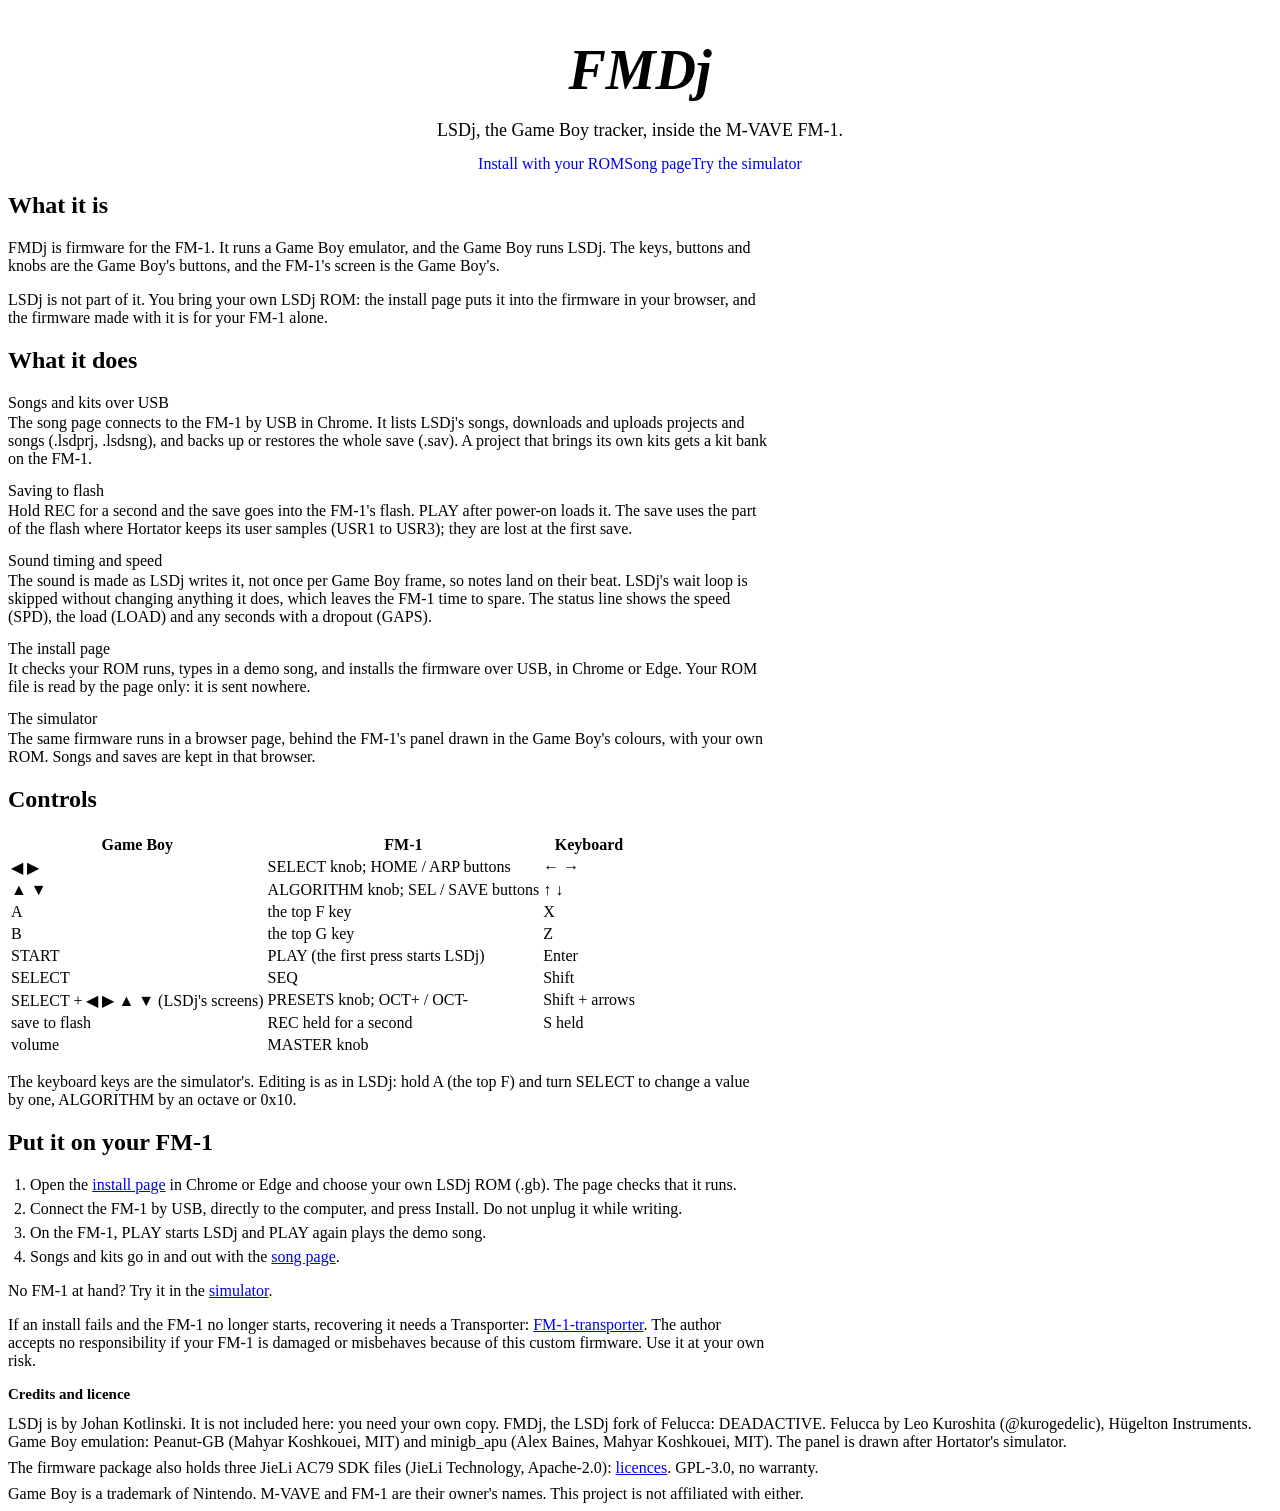
==== web/fmdj/index.html @ c3d85038 "fmdj: the landing page: the site's front page for an LSDj package (web/fmdj/): the FM-1 as the simul" ====
<!doctype html>
<!-- SPDX-License-Identifier: GPL-3.0-only
     LSDj fork: 2026 DEADACTIVE
     The FMDj landing page: the site's root index.html (web/make_site.py writes it, with LSDj's screens in place of
     the SHOTS mark when there are any). It lives at the site's root: its paths are from there. -->
<html lang="en">
<head>
<meta charset="utf-8">
<meta name="viewport" content="width=device-width, initial-scale=1">
<title>FMDj: LSDj on the M-VAVE FM-1</title>
<meta name="description" content="LSDj, the Game Boy tracker, inside the M-VAVE FM-1.">
<link rel="stylesheet" href="webapp/lsdj-sim/sim.css">
<link rel="stylesheet" href="fmdj.css">
</head>
<body>
<main>
  <header class="hero">
    <h1><i>FMDj</i></h1>
    <p class="lead">LSDj, the Game Boy tracker, inside the M-VAVE FM-1.</p>
    <nav class="go">
      <a class="act" href="webapp/lsdj-install/">Install with your ROM</a>
      <a class="act" href="webapp/lsdj/">Song page</a>
      <a class="act" href="webapp/lsdj-sim/">Try the simulator</a>
    </nav>
  </header>

  <div class="stage"><div id="fit" class="fit"><div id="device" class="device"></div></div></div>
<!--SHOTS-->

  <section>
    <h2>What it is</h2>
    <p>FMDj is firmware for the FM-1. It runs a Game Boy emulator, and the Game Boy runs LSDj. The keys, buttons and
      knobs are the Game Boy's buttons, and the FM-1's screen is the Game Boy's.</p>
    <p>LSDj is not part of it. You bring your own LSDj ROM: the install page puts it into the firmware in your
      browser, and the firmware made with it is for your FM-1 alone.</p>
  </section>

  <section>
    <h2>What it does</h2>
    <dl class="does">
      <dt>Songs and kits over USB</dt>
      <dd>The song page connects to the FM-1 by USB in Chrome. It lists LSDj's songs, downloads and uploads
        projects and songs (.lsdprj, .lsdsng), and backs up or restores the whole save (.sav). A project that brings
        its own kits gets a kit bank on the FM-1.</dd>
      <dt>Saving to flash</dt>
      <dd>Hold REC for a second and the save goes into the FM-1's flash. PLAY after power-on loads it. The save uses
        the part of the flash where Hortator keeps its user samples (USR1 to USR3); they are lost at the first
        save.</dd>
      <dt>Sound timing and speed</dt>
      <dd>The sound is made as LSDj writes it, not once per Game Boy frame, so notes land on their beat. LSDj's wait
        loop is skipped without changing anything it does, which leaves the FM-1 time to spare. The status line shows
        the speed (SPD), the load (LOAD) and any seconds with a dropout (GAPS).</dd>
      <dt>The install page</dt>
      <dd>It checks your ROM runs, types in a demo song, and installs the firmware over USB, in Chrome or Edge. Your
        ROM file is read by the page only: it is sent nowhere.</dd>
      <dt>The simulator</dt>
      <dd>The same firmware runs in a browser page, behind the FM-1's panel drawn in the Game Boy's colours, with your
        own ROM. Songs and saves are kept in that browser.</dd>
    </dl>
  </section>

  <section class="help">
    <h2>Controls</h2>
    <table>
      <tr><th>Game Boy</th><th>FM-1</th><th>Keyboard</th></tr>
      <tr><td>◀ ▶</td><td>SELECT knob; HOME / ARP buttons</td><td>← →</td></tr>
      <tr><td>▲ ▼</td><td>ALGORITHM knob; SEL / SAVE buttons</td><td>↑ ↓</td></tr>
      <tr><td>A</td><td>the top F key</td><td>X</td></tr>
      <tr><td>B</td><td>the top G key</td><td>Z</td></tr>
      <tr><td>START</td><td>PLAY (the first press starts LSDj)</td><td>Enter</td></tr>
      <tr><td>SELECT</td><td>SEQ</td><td>Shift</td></tr>
      <tr><td>SELECT + ◀ ▶ ▲ ▼ (LSDj's screens)</td><td>PRESETS knob; OCT+ / OCT-</td><td>Shift + arrows</td></tr>
      <tr><td>save to flash</td><td>REC held for a second</td><td>S held</td></tr>
      <tr><td>volume</td><td>MASTER knob</td><td></td></tr>
    </table>
    <p class="small">The keyboard keys are the simulator's. Editing is as in LSDj: hold A (the top F) and turn SELECT
      to change a value by one, ALGORITHM by an octave or 0x10.</p>
  </section>

  <section>
    <h2>Put it on your FM-1</h2>
    <ol class="steps">
      <li>Open the <a href="webapp/lsdj-install/">install page</a> in Chrome or Edge and choose your own LSDj ROM
        (.gb). The page checks that it runs.</li>
      <li>Connect the FM-1 by USB, directly to the computer, and press Install. Do not unplug it while writing.</li>
      <li>On the FM-1, PLAY starts LSDj and PLAY again plays the demo song.</li>
      <li>Songs and kits go in and out with the <a href="webapp/lsdj/">song page</a>.</li>
    </ol>
    <p>No FM-1 at hand? Try it in the <a href="webapp/lsdj-sim/">simulator</a>.</p>
    <p class="small">If an install fails and the FM-1 no longer starts, recovering it needs a Transporter:
      <a href="https://github.com/kurogedelic/FM-1-transporter" target="_blank" rel="noopener">FM-1-transporter</a>.
      The author accepts no responsibility if your FM-1 is damaged or misbehaves because of this custom firmware.
      Use it at your own risk.</p>
  </section>

  <footer class="small">
    <h2>Credits and licence</h2>
    <p>LSDj is by Johan Kotlinski. It is not included here: you need your own copy. FMDj, the LSDj fork of Felucca:
      DEADACTIVE. Felucca by Leo Kuroshita (@kurogedelic), Hügelton Instruments. Game Boy emulation: Peanut-GB
      (Mahyar Koshkouei, MIT) and minigb_apu (Alex Baines, Mahyar Koshkouei, MIT). The panel is drawn after
      Hortator's simulator.</p>
    <p>The firmware package also holds three JieLi AC79 SDK files (JieLi Technology, Apache-2.0):
      <a href="firmware/LICENSES/">licences</a>. GPL-3.0, no warranty.</p>
    <p>Game Boy is a trademark of Nintendo. M-VAVE and FM-1 are their owner's names. This project is not affiliated
      with either.</p>
  </footer>
</main>
<script type="module" src="fmdj.js"></script>
</body>
</html>
---- web/fmdj/fmdj.css ----
/* SPDX-License-Identifier: GPL-3.0-only
 * LSDj fork: 2026 DEADACTIVE */
/* The FMDj landing page: the simulator's look (webapp/lsdj-sim/sim.css: the page, the device, the table), and here
 * only what this page adds: the name large, the links as the simulator's magenta buttons, the gallery of LSDj's
 * screens under the device, the sections. */
.hero { text-align: center; }
.hero h1 { font-size: 56px; margin-bottom: 4px; }
.hero .lead { font-size: 18px; margin-bottom: 14px; }
.go { display: flex; flex-wrap: wrap; justify-content: center; }
a.act { text-decoration: none; }

/* the device is a picture here */
.device, .device * { cursor: default; }

/* the gallery: LSDj's screens, the one on the device marked */
.shots { margin-top: 28px; }
.gallery { list-style: none; margin: 0; padding: 0; display: grid; gap: 14px 12px;
  grid-template-columns: repeat(auto-fill, minmax(100px, 1fr)); }
.gallery li { text-align: center; font: 600 11px/1 var(--print); letter-spacing: .12em; color: var(--dim); }
.gallery button { display: block; width: 100%; padding: 0; margin: 0 0 6px; border: 0; border-radius: 4px; cursor: pointer;
  background: var(--lcd-off); box-shadow: 0 0 0 3px #4f5160; }
.gallery button[aria-pressed="true"] { box-shadow: 0 0 0 3px var(--magenta); }
.gallery button:focus-visible { outline: 2px dashed var(--ink); outline-offset: 5px; }
.gallery img { display: block; width: 100%; height: auto; border-radius: 4px; image-rendering: pixelated; }
.shots .small { text-align: center; margin: 12px 0 0; }

section { margin-top: 8px; }
section p, .does dd { max-width: 760px; }
.does dt { font: italic 700 15px/1.3 var(--print); margin-top: 14px; }
.does dd { margin: 2px 0 0; color: var(--ink); }
.steps { padding-left: 22px; max-width: 760px; }
.steps li { margin-bottom: 6px; }
footer h2 { font-size: 15px; color: var(--ink); }
footer p { margin: 0 0 8px; }
@media (max-width: 520px) {
  .hero h1 { font-size: 42px; }
  th, td { padding-right: 8px; }
}
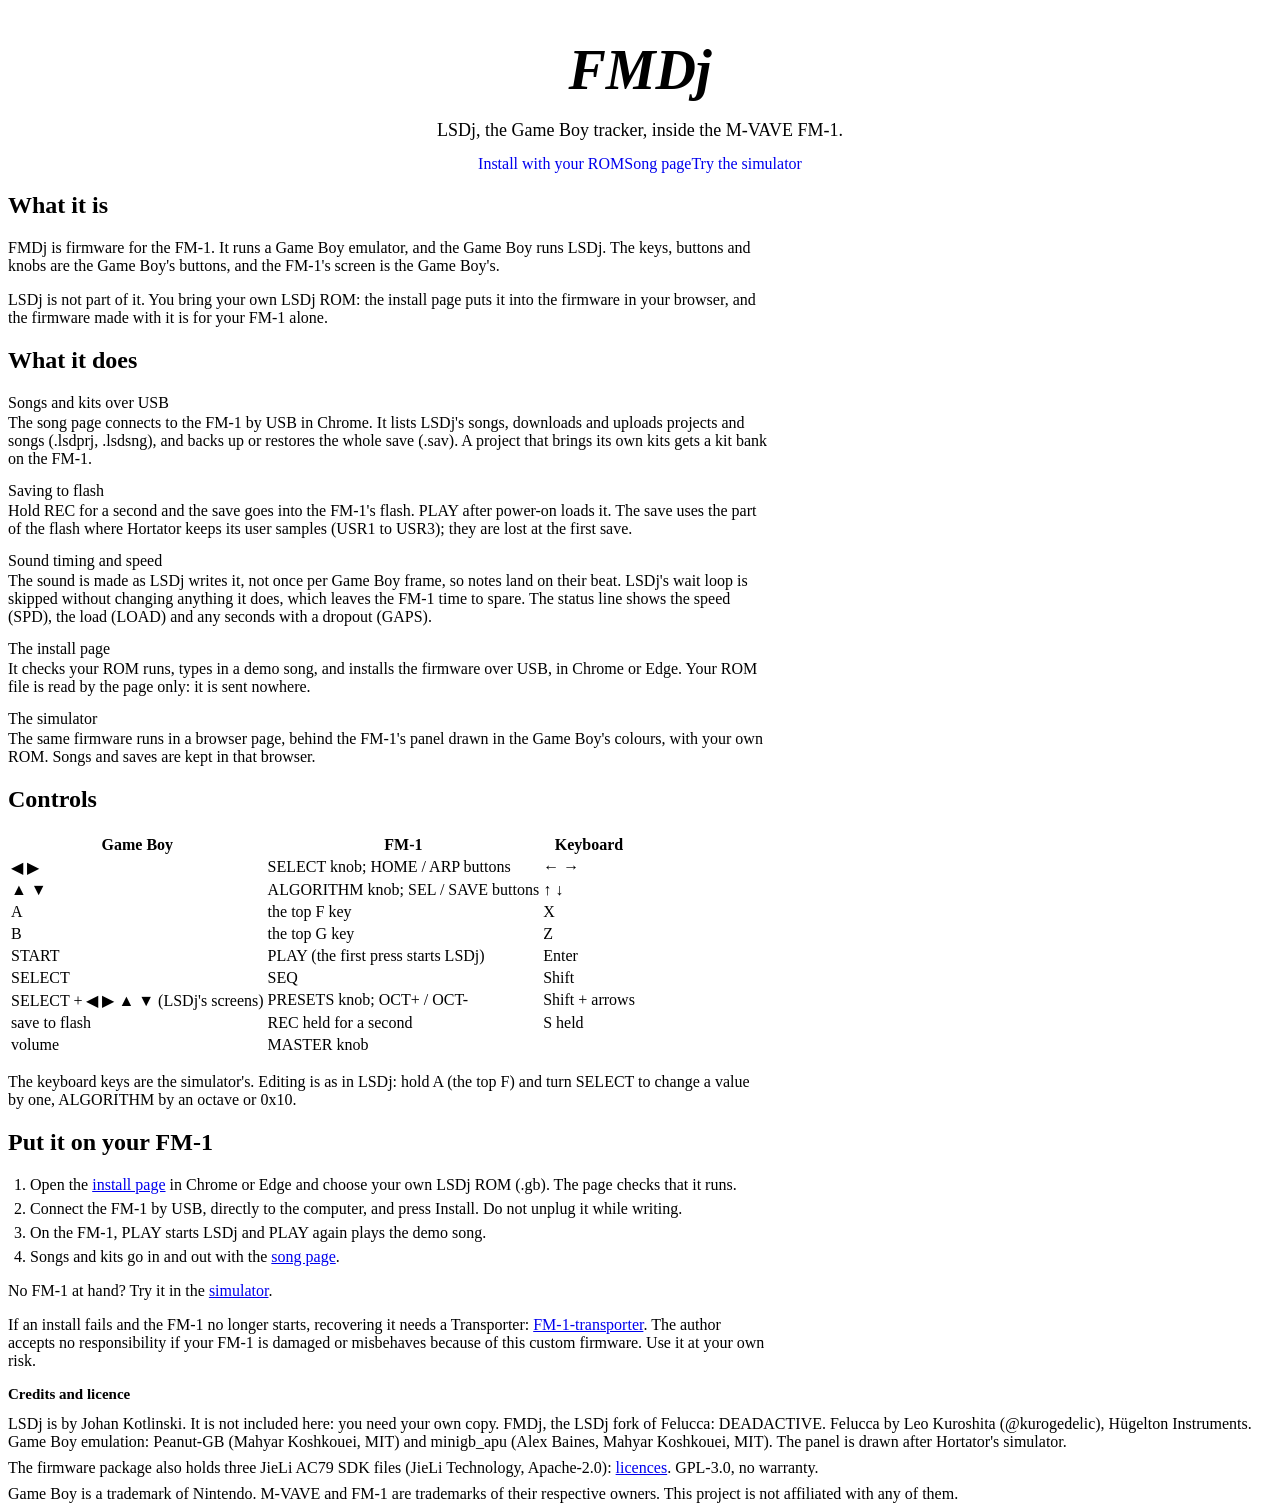
==== commit ad570c0f: "fmdj: the name FMDj on the pages, docs, bezel print and start screen Co-Authored-By: Claude Opus 5.5" ====
--- a/web/fmdj/index.html
+++ b/web/fmdj/index.html
@@ -101,8 +101,8 @@
       Hortator's simulator.</p>
     <p>The firmware package also holds three JieLi AC79 SDK files (JieLi Technology, Apache-2.0):
       <a href="firmware/LICENSES/">licences</a>. GPL-3.0, no warranty.</p>
-    <p>Game Boy is a trademark of Nintendo. M-VAVE and FM-1 are their owner's names. This project is not affiliated
-      with either.</p>
+    <p>Game Boy is a trademark of Nintendo. M-VAVE and FM-1 are trademarks of their respective owners. This project is not
+      affiliated with any of them.</p>
   </footer>
 </main>
 <script type="module" src="fmdj.js"></script>
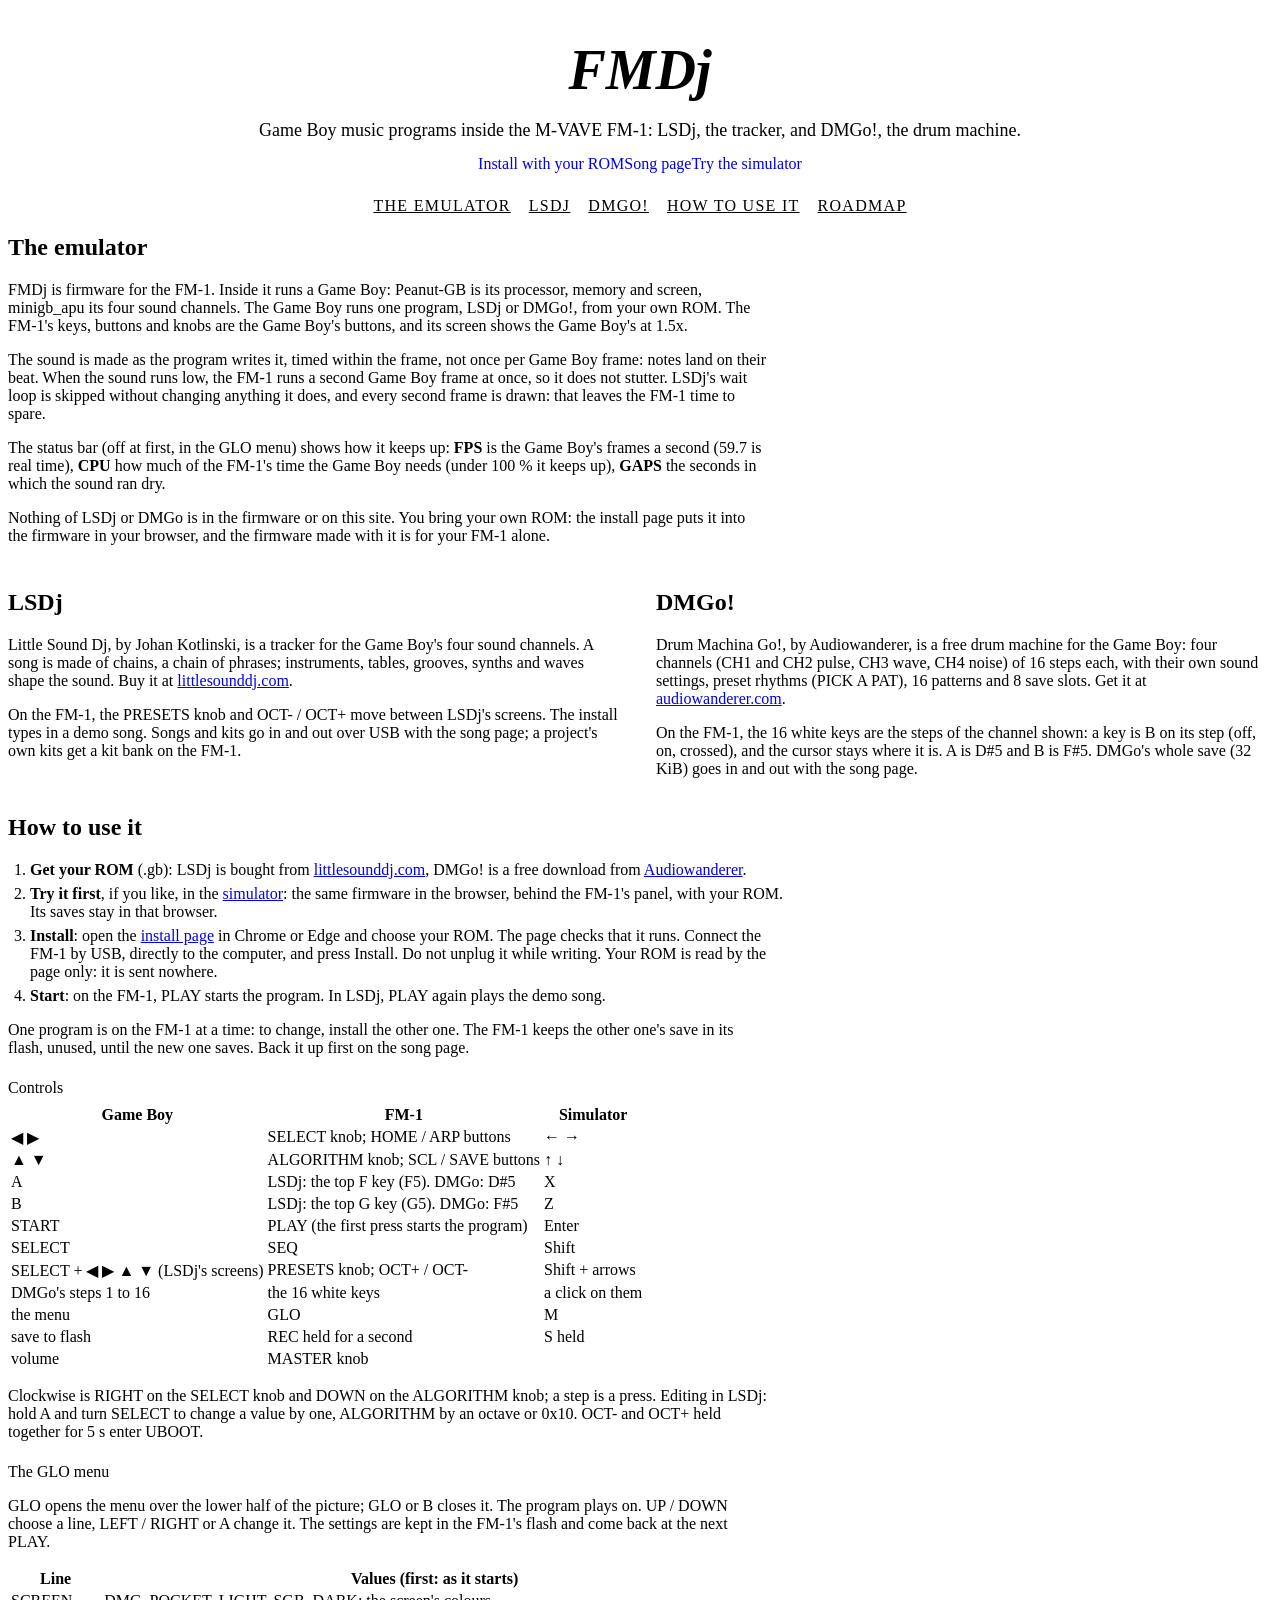
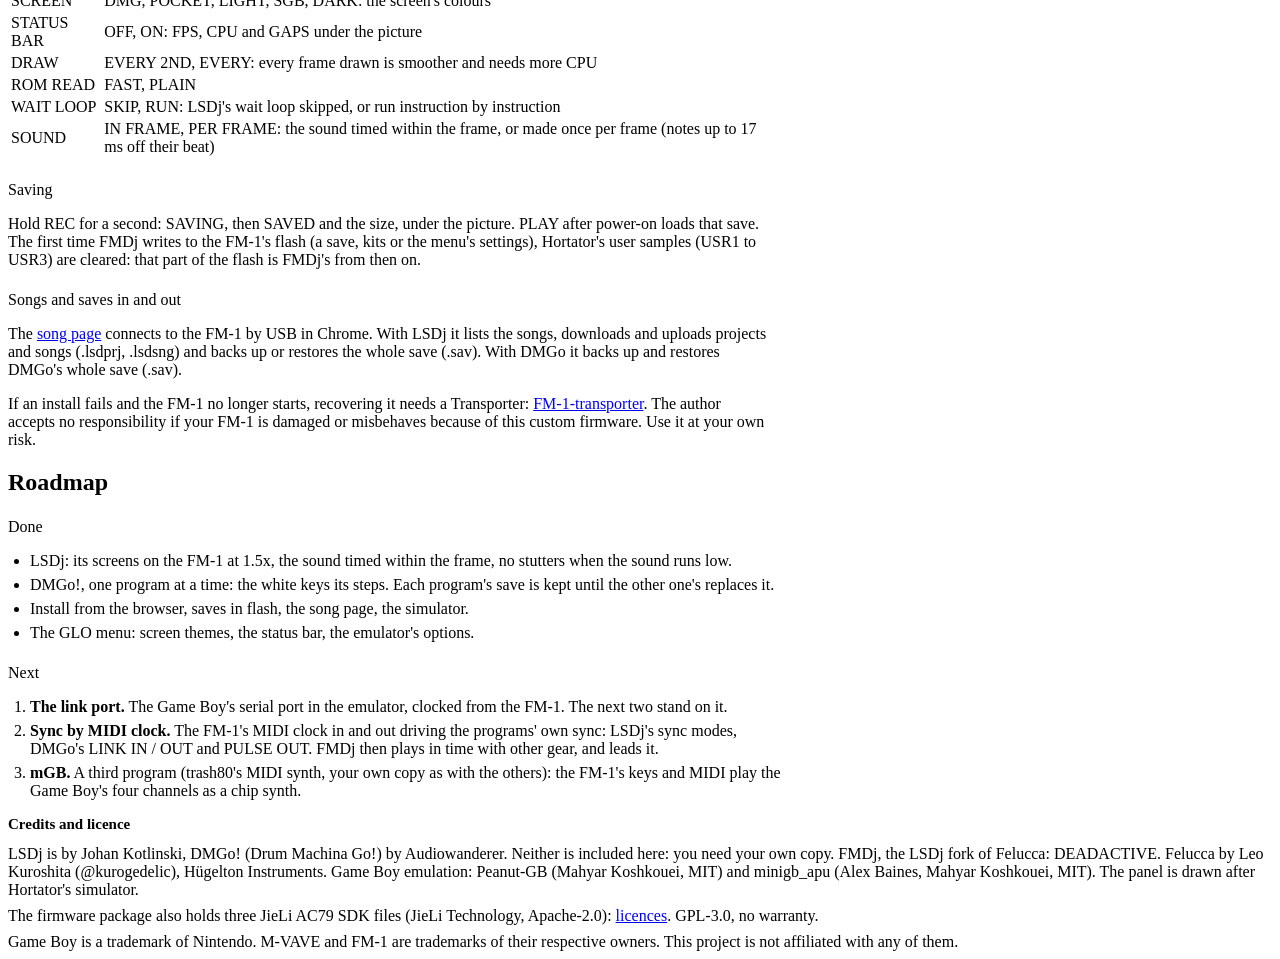
==== commit 18b9d659: "fmdj: the landing page tells of both programs: the emulator, LSDj, DMGo! (Audiowanderer, linked), ho" ====
--- a/web/fmdj/index.html
+++ b/web/fmdj/index.html
@@ -1,14 +1,15 @@
 <!doctype html>
 <!-- SPDX-License-Identifier: GPL-3.0-only
      LSDj fork: 2026 DEADACTIVE
-     The FMDj landing page: the site's root index.html (web/make_site.py writes it, with LSDj's screens in place of
-     the SHOTS mark when there are any). It lives at the site's root: its paths are from there. -->
+     The FMDj landing page: the site's root index.html (web/make_site.py writes it, with the programs' screens, LSDj's
+     and DMGo's, in place of the SHOTS mark when there are any). It lives at the site's root: its paths are from there.
+     What it says comes from docs/ROADMAP.md and docs/lsdj/CONTROLS.md: keep them in step. -->
 <html lang="en">
 <head>
 <meta charset="utf-8">
 <meta name="viewport" content="width=device-width, initial-scale=1">
-<title>FMDj: LSDj on the M-VAVE FM-1</title>
-<meta name="description" content="LSDj, the Game Boy tracker, inside the M-VAVE FM-1.">
+<title>FMDj: LSDj and DMGo! on the M-VAVE FM-1</title>
+<meta name="description" content="Game Boy music programs inside the M-VAVE FM-1: LSDj, the tracker, and DMGo!, the drum machine. Your own ROM, installed from the browser.">
 <link rel="stylesheet" href="webapp/lsdj-sim/sim.css">
 <link rel="stylesheet" href="fmdj.css">
 </head>
@@ -16,7 +17,7 @@
 <main>
   <header class="hero">
     <h1><i>FMDj</i></h1>
-    <p class="lead">LSDj, the Game Boy tracker, inside the M-VAVE FM-1.</p>
+    <p class="lead">Game Boy music programs inside the M-VAVE FM-1: LSDj, the tracker, and DMGo!, the drum machine.</p>
     <nav class="go">
       <a class="act" href="webapp/lsdj-install/">Install with your ROM</a>
       <a class="act" href="webapp/lsdj/">Song page</a>
@@ -27,78 +28,148 @@
   <div class="stage"><div id="fit" class="fit"><div id="device" class="device"></div></div></div>
 <!--SHOTS-->
 
-  <section>
-    <h2>What it is</h2>
-    <p>FMDj is firmware for the FM-1. It runs a Game Boy emulator, and the Game Boy runs LSDj. The keys, buttons and
-      knobs are the Game Boy's buttons, and the FM-1's screen is the Game Boy's.</p>
-    <p>LSDj is not part of it. You bring your own LSDj ROM: the install page puts it into the firmware in your
-      browser, and the firmware made with it is for your FM-1 alone.</p>
+  <nav class="toc" aria-label="On this page">
+    <a href="#emulator">The emulator</a> <a href="#lsdj">LSDj</a> <a href="#dmgo">DMGo!</a>
+    <a href="#how">How to use it</a> <a href="#roadmap">Roadmap</a>
+  </nav>
+
+  <section id="emulator">
+    <h2>The emulator</h2>
+    <p>FMDj is firmware for the FM-1. Inside it runs a Game Boy: Peanut-GB is its processor, memory and screen,
+      minigb_apu its four sound channels. The Game Boy runs one program, LSDj or DMGo!, from your own ROM. The FM-1's
+      keys, buttons and knobs are the Game Boy's buttons, and its screen shows the Game Boy's at 1.5x.</p>
+    <p>The sound is made as the program writes it, timed within the frame, not once per Game Boy frame: notes land on
+      their beat. When the sound runs low, the FM-1 runs a second Game Boy frame at once, so it does not stutter.
+      LSDj's wait loop is skipped without changing anything it does, and every second frame is drawn: that leaves the
+      FM-1 time to spare.</p>
+    <p>The status bar (off at first, in the GLO menu) shows how it keeps up: <b>FPS</b> is the Game Boy's frames a
+      second (59.7 is real time), <b>CPU</b> how much of the FM-1's time the Game Boy needs (under 100 % it keeps up),
+      <b>GAPS</b> the seconds in which the sound ran dry.</p>
+    <p>Nothing of LSDj or DMGo is in the firmware or on this site. You bring your own ROM: the install page puts it
+      into the firmware in your browser, and the firmware made with it is for your FM-1 alone.</p>
   </section>
 
-  <section>
-    <h2>What it does</h2>
-    <dl class="does">
-      <dt>Songs and kits over USB</dt>
-      <dd>The song page connects to the FM-1 by USB in Chrome. It lists LSDj's songs, downloads and uploads
-        projects and songs (.lsdprj, .lsdsng), and backs up or restores the whole save (.sav). A project that brings
-        its own kits gets a kit bank on the FM-1.</dd>
-      <dt>Saving to flash</dt>
-      <dd>Hold REC for a second and the save goes into the FM-1's flash. PLAY after power-on loads it. The save uses
-        the part of the flash where Hortator keeps its user samples (USR1 to USR3); they are lost at the first
-        save.</dd>
-      <dt>Sound timing and speed</dt>
-      <dd>The sound is made as LSDj writes it, not once per Game Boy frame, so notes land on their beat. LSDj's wait
-        loop is skipped without changing anything it does, which leaves the FM-1 time to spare. The status line shows
-        the speed (SPD), the load (LOAD) and any seconds with a dropout (GAPS).</dd>
-      <dt>The install page</dt>
-      <dd>It checks your ROM runs, types in a demo song, and installs the firmware over USB, in Chrome or Edge. Your
-        ROM file is read by the page only: it is sent nowhere.</dd>
-      <dt>The simulator</dt>
-      <dd>The same firmware runs in a browser page, behind the FM-1's panel drawn in the Game Boy's colours, with your
-        own ROM. Songs and saves are kept in that browser.</dd>
-    </dl>
-  </section>
+  <div class="two">
+    <section id="lsdj">
+      <h2>LSDj</h2>
+      <p>Little Sound Dj, by Johan Kotlinski, is a tracker for the Game Boy's four sound channels. A song is made of
+        chains, a chain of phrases; instruments, tables, grooves, synths and waves shape the sound. Buy it at
+        <a href="https://www.littlesounddj.com/" target="_blank" rel="noopener">littlesounddj.com</a>.</p>
+      <p>On the FM-1, the PRESETS knob and OCT- / OCT+ move between LSDj's screens. The install types in a demo song.
+        Songs and kits go in and out over USB with the song page; a project's own kits get a kit bank on the
+        FM-1.</p>
+    </section>
+    <section id="dmgo">
+      <h2>DMGo!</h2>
+      <p>Drum Machina Go!, by Audiowanderer, is a free drum machine for the Game Boy: four channels (CH1 and CH2
+        pulse, CH3 wave, CH4 noise) of 16 steps each, with their own sound settings, preset rhythms (PICK A PAT), 16
+        patterns and 8 save slots. Get it at
+        <a href="https://audiowanderer.com/AW/drum-machina-go-or/" target="_blank" rel="noopener">audiowanderer.com</a>.</p>
+      <p>On the FM-1, the 16 white keys are the steps of the channel shown: a key is B on its step (off, on, crossed),
+        and the cursor stays where it is. A is D#5 and B is F#5. DMGo's whole save (32 KiB) goes in and out with the
+        song page.</p>
+    </section>
+  </div>
 
-  <section class="help">
-    <h2>Controls</h2>
+  <section id="how" class="help">
+    <h2>How to use it</h2>
+    <ol class="steps">
+      <li><b>Get your ROM</b> (.gb): LSDj is bought from
+        <a href="https://www.littlesounddj.com/" target="_blank" rel="noopener">littlesounddj.com</a>, DMGo! is a
+        free download from
+        <a href="https://audiowanderer.com/AW/drum-machina-go-or/" target="_blank" rel="noopener">Audiowanderer</a>.</li>
+      <li><b>Try it first</b>, if you like, in the <a href="webapp/lsdj-sim/">simulator</a>: the same firmware in the
+        browser, behind the FM-1's panel, with your ROM. Its saves stay in that browser.</li>
+      <li><b>Install</b>: open the <a href="webapp/lsdj-install/">install page</a> in Chrome or Edge and choose your
+        ROM. The page checks that it runs. Connect the FM-1 by USB, directly to the computer, and press Install. Do not
+        unplug it while writing. Your ROM is read by the page only: it is sent nowhere.</li>
+      <li><b>Start</b>: on the FM-1, PLAY starts the program. In LSDj, PLAY again plays the demo song.</li>
+    </ol>
+    <p>One program is on the FM-1 at a time: to change, install the other one. The FM-1 keeps the other one's save in
+      its flash, unused, until the new one saves. Back it up first on the song page.</p>
+
+    <h3>Controls</h3>
+    <div class="wide">
     <table>
-      <tr><th>Game Boy</th><th>FM-1</th><th>Keyboard</th></tr>
+      <tr><th>Game Boy</th><th>FM-1</th><th>Simulator</th></tr>
       <tr><td>◀ ▶</td><td>SELECT knob; HOME / ARP buttons</td><td>← →</td></tr>
-      <tr><td>▲ ▼</td><td>ALGORITHM knob; SEL / SAVE buttons</td><td>↑ ↓</td></tr>
-      <tr><td>A</td><td>the top F key</td><td>X</td></tr>
-      <tr><td>B</td><td>the top G key</td><td>Z</td></tr>
-      <tr><td>START</td><td>PLAY (the first press starts LSDj)</td><td>Enter</td></tr>
+      <tr><td>▲ ▼</td><td>ALGORITHM knob; SCL / SAVE buttons</td><td>↑ ↓</td></tr>
+      <tr><td>A</td><td>LSDj: the top F key (F5). DMGo: D#5</td><td>X</td></tr>
+      <tr><td>B</td><td>LSDj: the top G key (G5). DMGo: F#5</td><td>Z</td></tr>
+      <tr><td>START</td><td>PLAY (the first press starts the program)</td><td>Enter</td></tr>
       <tr><td>SELECT</td><td>SEQ</td><td>Shift</td></tr>
       <tr><td>SELECT + ◀ ▶ ▲ ▼ (LSDj's screens)</td><td>PRESETS knob; OCT+ / OCT-</td><td>Shift + arrows</td></tr>
+      <tr><td>DMGo's steps 1 to 16</td><td>the 16 white keys</td><td>a click on them</td></tr>
+      <tr><td>the menu</td><td>GLO</td><td>M</td></tr>
       <tr><td>save to flash</td><td>REC held for a second</td><td>S held</td></tr>
       <tr><td>volume</td><td>MASTER knob</td><td></td></tr>
     </table>
-    <p class="small">The keyboard keys are the simulator's. Editing is as in LSDj: hold A (the top F) and turn SELECT
-      to change a value by one, ALGORITHM by an octave or 0x10.</p>
-  </section>
+    </div>
+    <p class="small">Clockwise is RIGHT on the SELECT knob and DOWN on the ALGORITHM knob; a step is a press. Editing
+      in LSDj: hold A and turn SELECT to change a value by one, ALGORITHM by an octave or 0x10. OCT- and OCT+ held
+      together for 5 s enter UBOOT.</p>
 
-  <section>
-    <h2>Put it on your FM-1</h2>
-    <ol class="steps">
-      <li>Open the <a href="webapp/lsdj-install/">install page</a> in Chrome or Edge and choose your own LSDj ROM
-        (.gb). The page checks that it runs.</li>
-      <li>Connect the FM-1 by USB, directly to the computer, and press Install. Do not unplug it while writing.</li>
-      <li>On the FM-1, PLAY starts LSDj and PLAY again plays the demo song.</li>
-      <li>Songs and kits go in and out with the <a href="webapp/lsdj/">song page</a>.</li>
-    </ol>
-    <p>No FM-1 at hand? Try it in the <a href="webapp/lsdj-sim/">simulator</a>.</p>
+    <h3>The GLO menu</h3>
+    <p>GLO opens the menu over the lower half of the picture; GLO or B closes it. The program plays on. UP / DOWN
+      choose a line, LEFT / RIGHT or A change it. The settings are kept in the FM-1's flash and come back at the next
+      PLAY.</p>
+    <div class="wide">
+    <table>
+      <tr><th>Line</th><th>Values (first: as it starts)</th></tr>
+      <tr><td>SCREEN</td><td>DMG, POCKET, LIGHT, SGB, DARK: the screen's colours</td></tr>
+      <tr><td>STATUS BAR</td><td>OFF, ON: FPS, CPU and GAPS under the picture</td></tr>
+      <tr><td>DRAW</td><td>EVERY 2ND, EVERY: every frame drawn is smoother and needs more CPU</td></tr>
+      <tr><td>ROM READ</td><td>FAST, PLAIN</td></tr>
+      <tr><td>WAIT LOOP</td><td>SKIP, RUN: LSDj's wait loop skipped, or run instruction by instruction</td></tr>
+      <tr><td>SOUND</td><td>IN FRAME, PER FRAME: the sound timed within the frame, or made once per frame (notes up
+        to 17 ms off their beat)</td></tr>
+    </table>
+    </div>
+
+    <h3>Saving</h3>
+    <p>Hold REC for a second: SAVING, then SAVED and the size, under the picture. PLAY after power-on loads that save.
+      The first time FMDj writes to the FM-1's flash (a save, kits or the menu's settings), Hortator's user samples
+      (USR1 to USR3) are cleared: that part of the flash is FMDj's from then on.</p>
+
+    <h3>Songs and saves in and out</h3>
+    <p>The <a href="webapp/lsdj/">song page</a> connects to the FM-1 by USB in Chrome. With LSDj it lists the songs,
+      downloads and uploads projects and songs (.lsdprj, .lsdsng) and backs up or restores the whole save (.sav).
+      With DMGo it backs up and restores DMGo's whole save (.sav).</p>
+
     <p class="small">If an install fails and the FM-1 no longer starts, recovering it needs a Transporter:
       <a href="https://github.com/kurogedelic/FM-1-transporter" target="_blank" rel="noopener">FM-1-transporter</a>.
       The author accepts no responsibility if your FM-1 is damaged or misbehaves because of this custom firmware.
       Use it at your own risk.</p>
   </section>
 
+  <section id="roadmap">
+    <h2>Roadmap</h2>
+    <h3>Done</h3>
+    <ul class="steps">
+      <li>LSDj: its screens on the FM-1 at 1.5x, the sound timed within the frame, no stutters when the sound runs
+        low.</li>
+      <li>DMGo!, one program at a time: the white keys its steps. Each program's save is kept until the other one's
+        replaces it.</li>
+      <li>Install from the browser, saves in flash, the song page, the simulator.</li>
+      <li>The GLO menu: screen themes, the status bar, the emulator's options.</li>
+    </ul>
+    <h3>Next</h3>
+    <ol class="steps">
+      <li><b>The link port.</b> The Game Boy's serial port in the emulator, clocked from the FM-1. The next two stand
+        on it.</li>
+      <li><b>Sync by MIDI clock.</b> The FM-1's MIDI clock in and out driving the programs' own sync: LSDj's sync
+        modes, DMGo's LINK IN / OUT and PULSE OUT. FMDj then plays in time with other gear, and leads it.</li>
+      <li><b>mGB.</b> A third program (trash80's MIDI synth, your own copy as with the others): the FM-1's keys and
+        MIDI play the Game Boy's four channels as a chip synth.</li>
+    </ol>
+  </section>
+
   <footer class="small">
     <h2>Credits and licence</h2>
-    <p>LSDj is by Johan Kotlinski. It is not included here: you need your own copy. FMDj, the LSDj fork of Felucca:
-      DEADACTIVE. Felucca by Leo Kuroshita (@kurogedelic), Hügelton Instruments. Game Boy emulation: Peanut-GB
-      (Mahyar Koshkouei, MIT) and minigb_apu (Alex Baines, Mahyar Koshkouei, MIT). The panel is drawn after
-      Hortator's simulator.</p>
+    <p>LSDj is by Johan Kotlinski, DMGo! (Drum Machina Go!) by Audiowanderer. Neither is included here: you need
+      your own copy. FMDj, the LSDj fork of Felucca: DEADACTIVE. Felucca by Leo Kuroshita (@kurogedelic), Hügelton
+      Instruments. Game Boy emulation: Peanut-GB (Mahyar Koshkouei, MIT) and minigb_apu (Alex Baines, Mahyar
+      Koshkouei, MIT). The panel is drawn after Hortator's simulator.</p>
     <p>The firmware package also holds three JieLi AC79 SDK files (JieLi Technology, Apache-2.0):
       <a href="firmware/LICENSES/">licences</a>. GPL-3.0, no warranty.</p>
     <p>Game Boy is a trademark of Nintendo. M-VAVE and FM-1 are trademarks of their respective owners. This project is not
--- a/web/fmdj/fmdj.css
+++ b/web/fmdj/fmdj.css
@@ -1,8 +1,8 @@
 /* SPDX-License-Identifier: GPL-3.0-only
  * LSDj fork: 2026 DEADACTIVE */
 /* The FMDj landing page: the simulator's look (webapp/lsdj-sim/sim.css: the page, the device, the table), and here
- * only what this page adds: the name large, the links as the simulator's magenta buttons, the gallery of LSDj's
- * screens under the device, the sections. */
+ * only what this page adds: the name large, the links as the simulator's magenta buttons, the galleries of LSDj's and
+ * DMGo's screens under the device, the sections (LSDj and DMGo side by side when there is room). */
 .hero { text-align: center; }
 .hero h1 { font-size: 56px; margin-bottom: 4px; }
 .hero .lead { font-size: 18px; margin-bottom: 14px; }
@@ -12,8 +12,11 @@
 /* the device is a picture here */
 .device, .device * { cursor: default; }
 
-/* the gallery: LSDj's screens, the one on the device marked */
+/* the galleries: each program's screens under its name, the one on the device marked */
 .shots { margin-top: 28px; }
+.shots h3 { font: italic 700 16px/1.2 var(--print); margin: 0 0 10px; }
+.shots .prog + .prog { margin-top: 22px; }
+.shots .prog .small { text-align: left; margin-top: 8px; }
 .gallery { list-style: none; margin: 0; padding: 0; display: grid; gap: 14px 12px;
   grid-template-columns: repeat(auto-fill, minmax(100px, 1fr)); }
 .gallery li { text-align: center; font: 600 11px/1 var(--print); letter-spacing: .12em; color: var(--dim); }
@@ -24,14 +27,22 @@
 .gallery img { display: block; width: 100%; height: auto; border-radius: 4px; image-rendering: pixelated; }
 .shots .small { text-align: center; margin: 12px 0 0; }
 
+.toc { display: flex; flex-wrap: wrap; justify-content: center; gap: 4px 18px; margin-top: 24px; font: 600 13px/1.4 var(--print);
+  letter-spacing: .08em; text-transform: uppercase; }
+.toc a { color: var(--dim); }
 section { margin-top: 8px; }
-section p, .does dd { max-width: 760px; }
-.does dt { font: italic 700 15px/1.3 var(--print); margin-top: 14px; }
-.does dd { margin: 2px 0 0; color: var(--ink); }
+h3 { font: italic 700 15px/1.3 var(--print); margin: 22px 0 6px; }
+.two { display: grid; grid-template-columns: 1fr 1fr; gap: 0 32px; }
+.two > section { min-width: 0; }
+.wide { overflow-x: auto; max-width: 760px; }
+section p { max-width: 760px; }
 .steps { padding-left: 22px; max-width: 760px; }
 .steps li { margin-bottom: 6px; }
 footer h2 { font-size: 15px; color: var(--ink); }
 footer p { margin: 0 0 8px; }
+@media (max-width: 760px) {
+  .two { grid-template-columns: 1fr; }
+}
 @media (max-width: 520px) {
   .hero h1 { font-size: 42px; }
   th, td { padding-right: 8px; }
